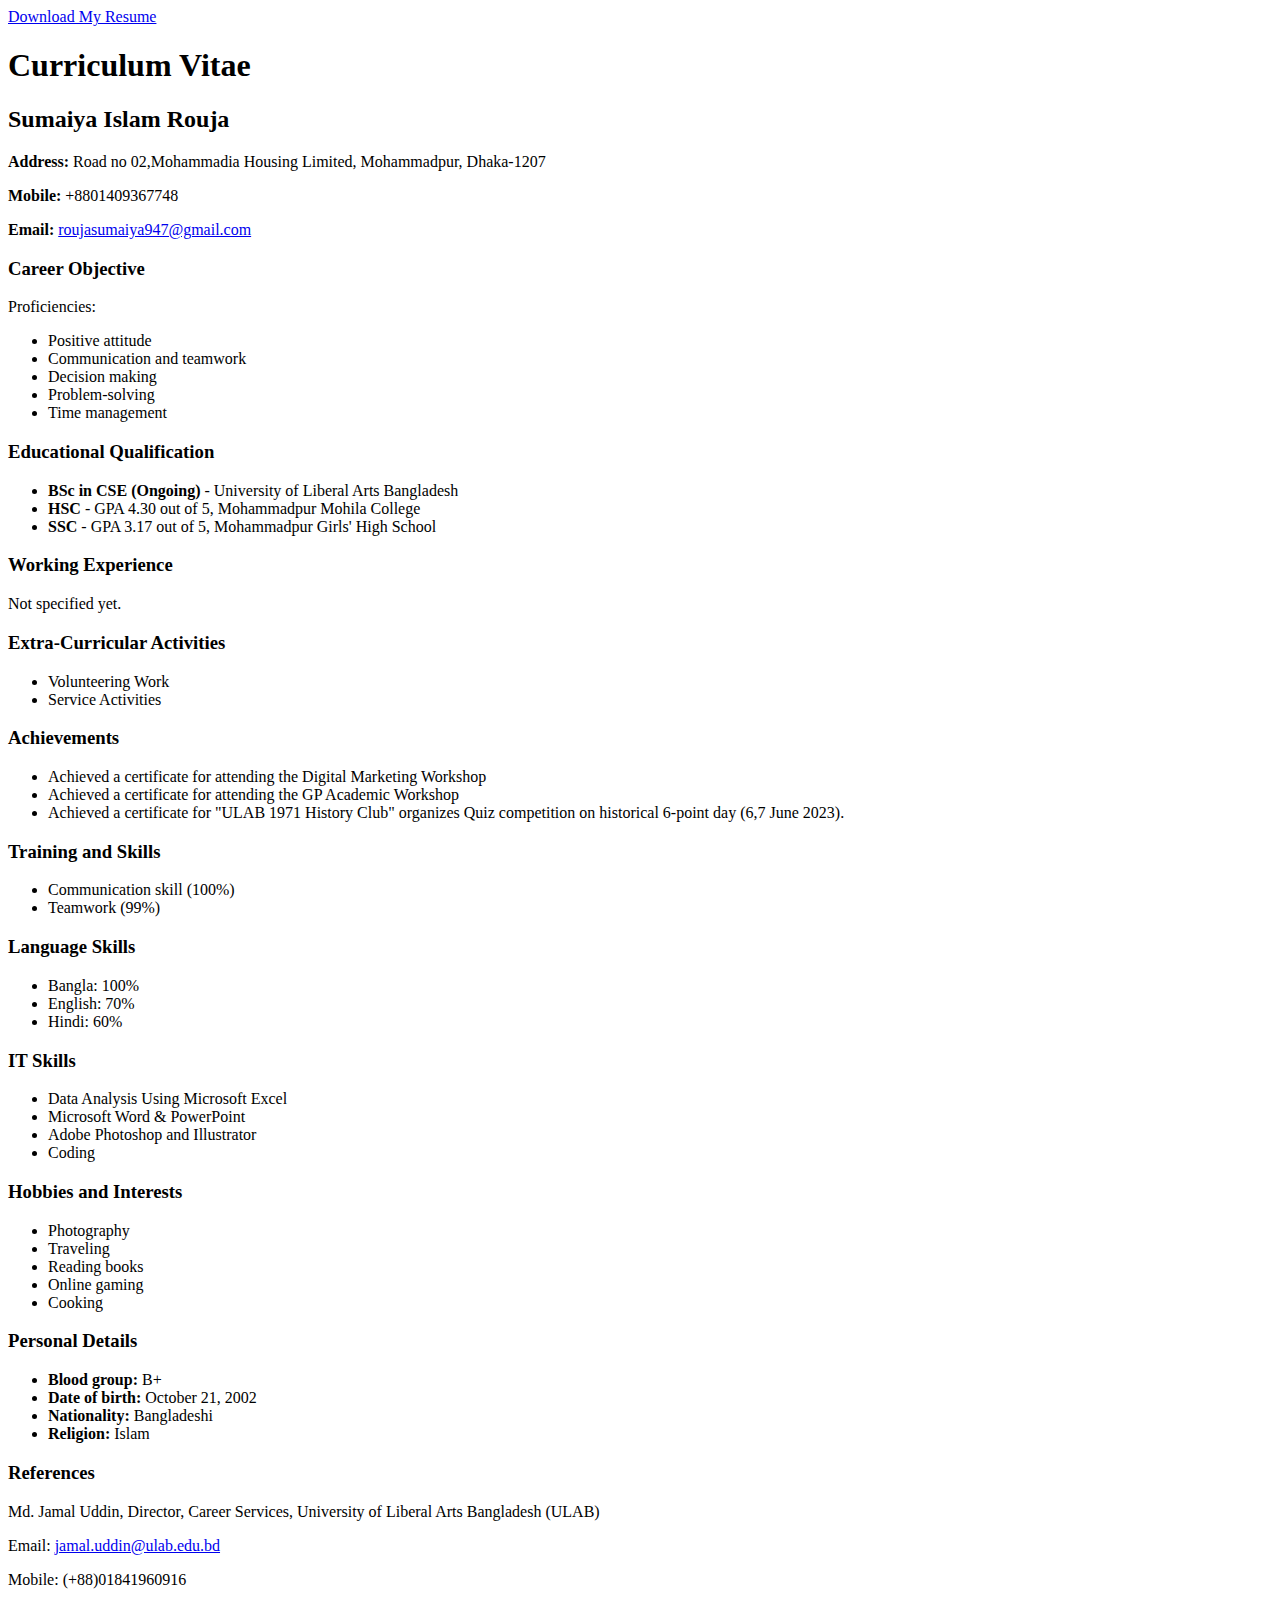
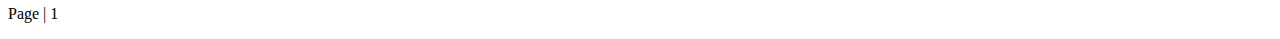
==== resume.html @ d21b8120 "Add files via upload" ====
<!DOCTYPE html>
<html lang="en">
<head>
    <meta charset="UTF-8">
    <meta name="viewport" content="width=device-width, initial-scale=1.0">
    <title>Sumaiya Islam Rouja - Curriculum Vitae</title>
    <link rel="stylesheet" href="resume.css">
</head>
<body>
    <header>
        <a href="files/Sumaiya_Islam_Rouja_Resume.pdf" target="_blank" class="resume-download-button">Download My Resume</a>
        <h1>Curriculum Vitae</h1>
        <h2>Sumaiya Islam Rouja</h2>
        <p><strong>Address:</strong> Road no 02,Mohammadia Housing Limited, Mohammadpur, Dhaka-1207</p>
        <p><strong>Mobile:</strong> +8801409367748</p>
        <p><strong>Email:</strong> <a href="mailto:roujasumaiya947@gmail.com">roujasumaiya947@gmail.com</a></p>
    </header>

    <section id="career-objective">
        <h3>Career Objective</h3>
        <p>Proficiencies:</p>
        <ul>
            <li>Positive attitude</li>
            <li>Communication and teamwork</li>
            <li>Decision making</li>
            <li>Problem-solving</li>
            <li>Time management</li>
        </ul>
    </section>

    <section id="education">
        <h3>Educational Qualification</h3>
        <ul>
            <li><strong>BSc in CSE (Ongoing)</strong> - University of Liberal Arts Bangladesh</li>
            <li><strong>HSC</strong> - GPA 4.30 out of 5, Mohammadpur Mohila College</li>
            <li><strong>SSC</strong> - GPA 3.17 out of 5, Mohammadpur Girls' High School </li>
        </ul>
    </section>

    <section id="experience">
        <h3>Working Experience</h3>
        <p>Not specified yet.</p>
    </section>

    <section id="extra-curricular">
        <h3>Extra-Curricular Activities</h3>
        <ul>
            <li>Volunteering Work</li>
            <li>Service Activities</li>
        </ul>
    </section>

    <section id="achievements">
        <h3>Achievements</h3>
        <ul>
            <li>Achieved a certificate for attending the Digital Marketing Workshop</li>
            <li>Achieved a certificate for attending the GP Academic Workshop</li>
            <li>Achieved a certificate for "ULAB 1971 History Club" organizes Quiz competition on historical 6-point day (6,7 June 2023).</li>
        </ul>
    </section>

    <section id="training-skills">
        <h3>Training and Skills</h3>
        <ul>
            <li>Communication skill (100%)</li>
            <li>Teamwork (99%)</li>
        </ul>
    </section>

    <section id="language-skills">
        <h3>Language Skills</h3>
        <ul>
            <li>Bangla: 100%</li>
            <li>English: 70%</li>
            <li>Hindi: 60%</li>
        </ul>
    </section>

    <section id="it-skills">
        <h3>IT Skills</h3>
        <ul>
            <li>Data Analysis Using Microsoft Excel</li>
            <li>Microsoft Word & PowerPoint</li>
            <li>Adobe Photoshop and Illustrator</li>
            <li>Coding</li>
        </ul>
    </section>

    <section id="hobbies">
        <h3>Hobbies and Interests</h3>
        <ul>
            <li>Photography</li>
            <li>Traveling</li>
            <li>Reading books</li>
            <li>Online gaming</li>
            <li>Cooking</li>
        </ul>
    </section>

    <section id="personal-details">
        <h3>Personal Details</h3>
        <ul>
            <li><strong>Blood group:</strong> B+</li>
            <li><strong>Date of birth:</strong> October 21, 2002</li>
            <li><strong>Nationality:</strong> Bangladeshi</li>
            <li><strong>Religion:</strong> Islam</li>
        </ul>
    </section>

    <section id="references">
        <h3>References</h3>
        <p>Md. Jamal Uddin, Director, Career Services, University of Liberal Arts Bangladesh (ULAB)</p>
        <p>Email: <a href="mailto:jamal.uddin@ulab.edu.bd">jamal.uddin@ulab.edu.bd</a></p>
        <p>Mobile: (+88)01841960916</p>
    </section>
  

    <footer>
        <p>Page | 1</p>
    </footer>

</body>
</html>
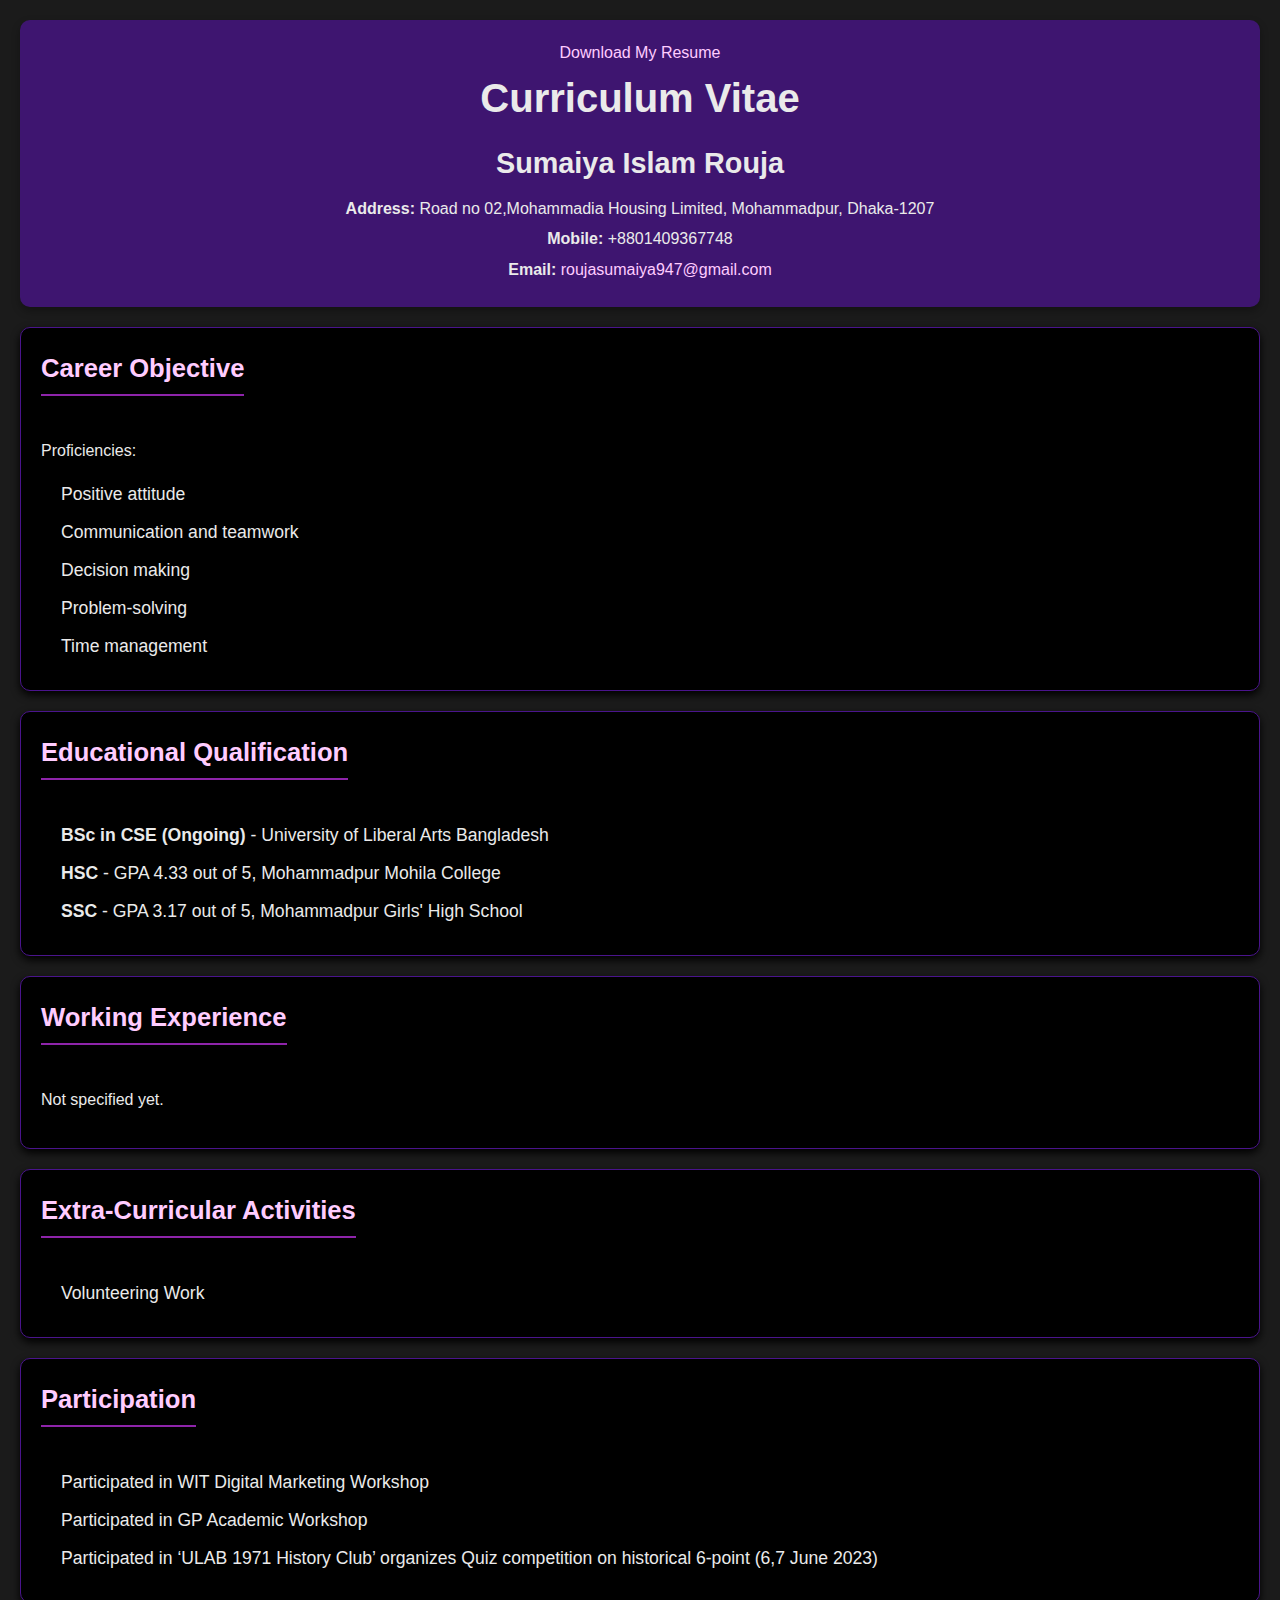
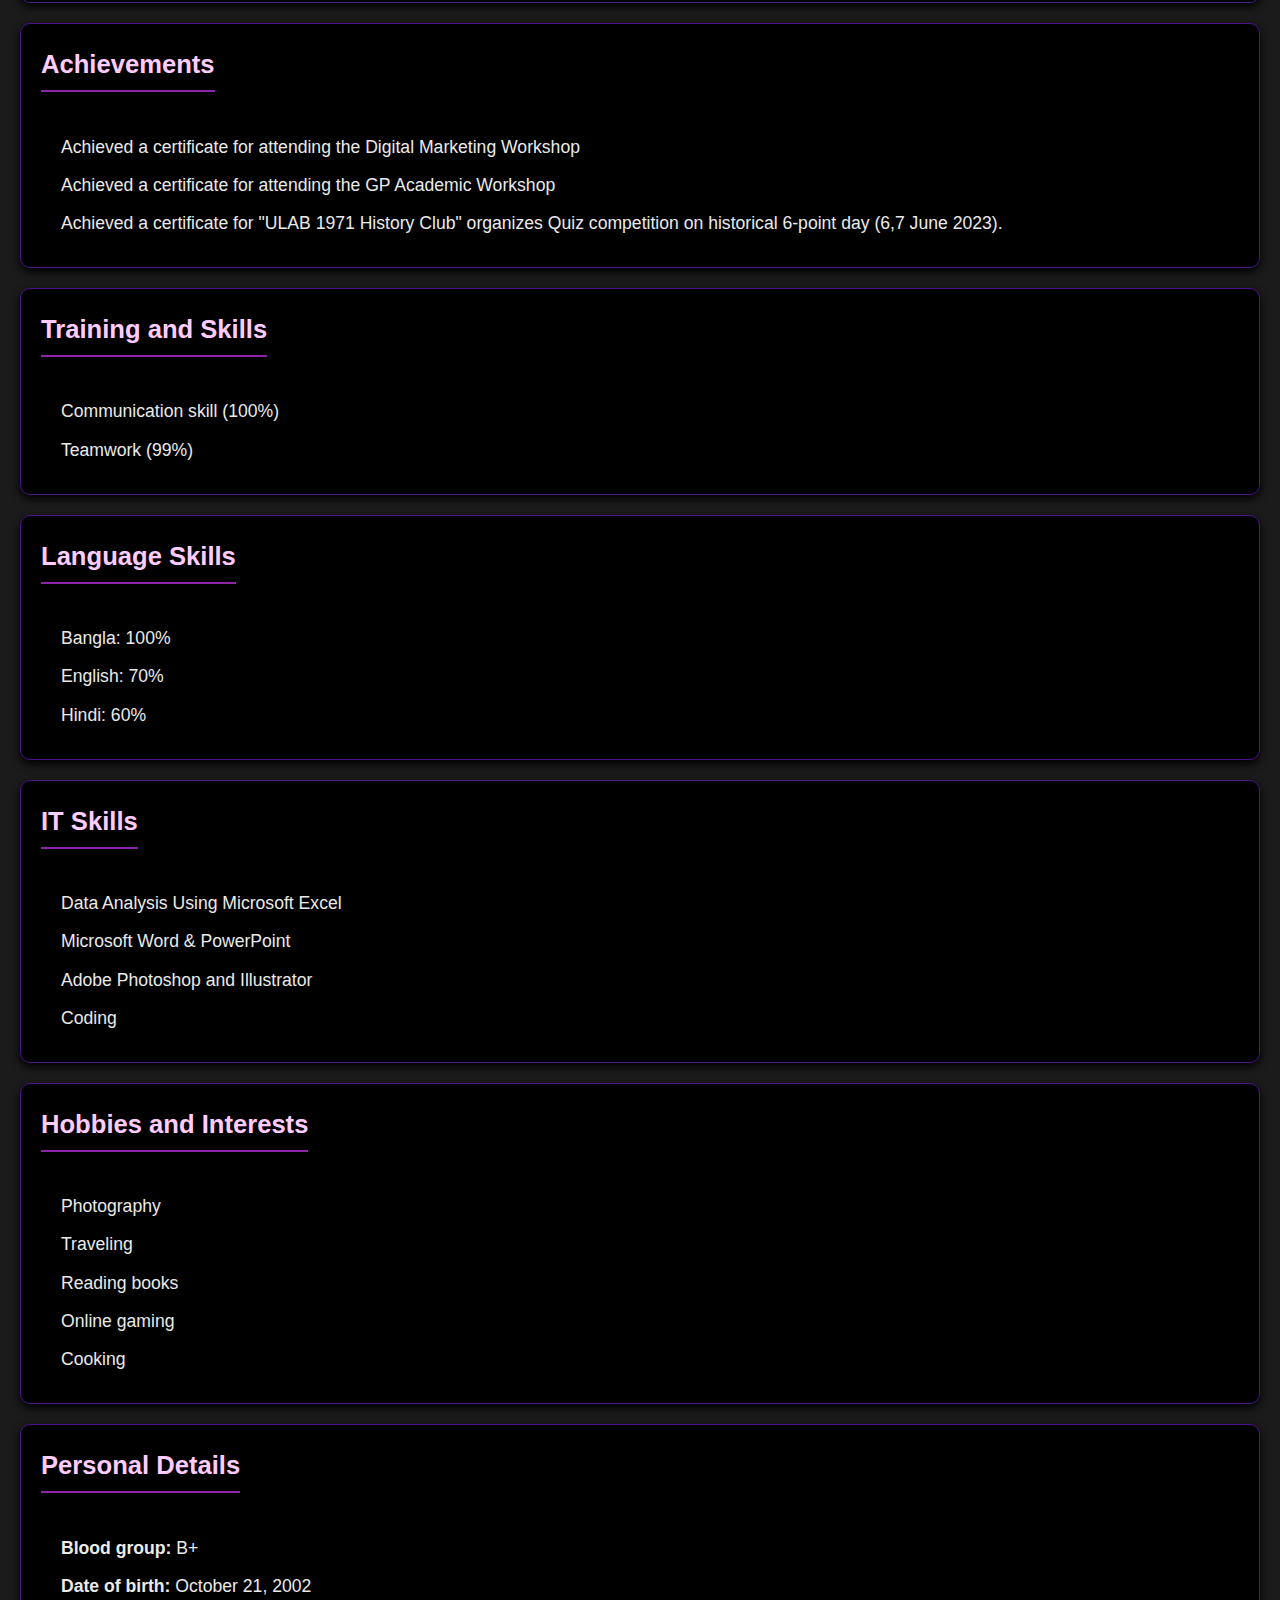
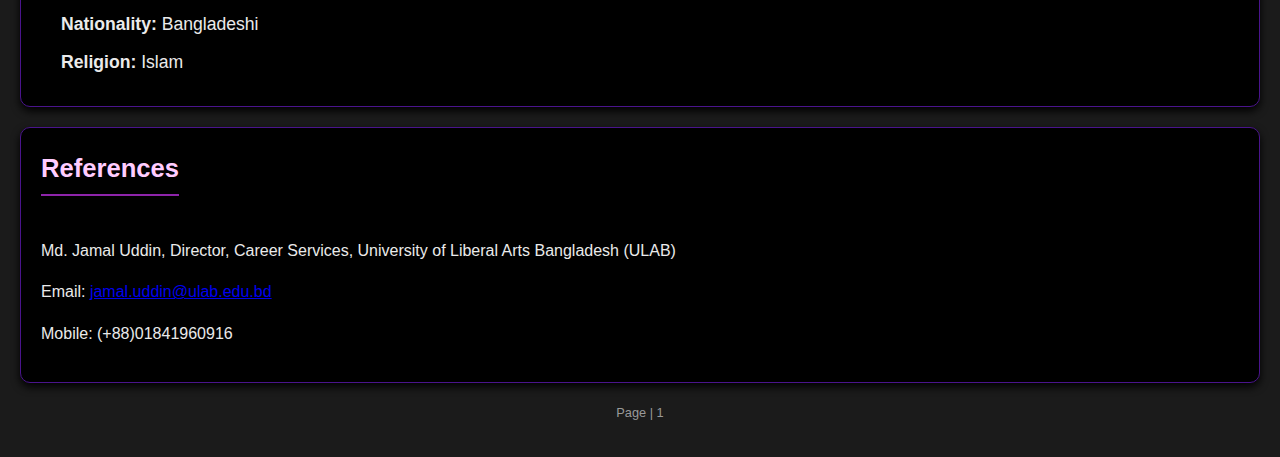
==== commit baeb587e: "Add files via upload" ====
--- a/resume.html
+++ b/resume.html
@@ -5,10 +5,11 @@
     <meta name="viewport" content="width=device-width, initial-scale=1.0">
     <title>Sumaiya Islam Rouja - Curriculum Vitae</title>
     <link rel="stylesheet" href="resume.css">
+    
 </head>
 <body>
     <header>
-        <a href="files/Sumaiya_Islam_Rouja_Resume.pdf" target="_blank" class="resume-download-button">Download My Resume</a>
+        <a href="Sumaiya_Islam_Rouja_Resume.docx" target="_blank" class="resume-download-button">Download My Resume</a>
         <h1>Curriculum Vitae</h1>
         <h2>Sumaiya Islam Rouja</h2>
         <p><strong>Address:</strong> Road no 02,Mohammadia Housing Limited, Mohammadpur, Dhaka-1207</p>
@@ -32,7 +33,7 @@
         <h3>Educational Qualification</h3>
         <ul>
             <li><strong>BSc in CSE (Ongoing)</strong> - University of Liberal Arts Bangladesh</li>
-            <li><strong>HSC</strong> - GPA 4.30 out of 5, Mohammadpur Mohila College</li>
+            <li><strong>HSC</strong> - GPA 4.33 out of 5, Mohammadpur Mohila College</li>
             <li><strong>SSC</strong> - GPA 3.17 out of 5, Mohammadpur Girls' High School </li>
         </ul>
     </section>
@@ -46,9 +47,18 @@
         <h3>Extra-Curricular Activities</h3>
         <ul>
             <li>Volunteering Work</li>
-            <li>Service Activities</li>
         </ul>
     </section>
+    
+    <section id="participation">
+        <h3>Participation</h3>
+        <ul>
+            <li>Participated in WIT Digital Marketing Workshop</li>
+            <li>Participated in GP Academic Workshop</li>
+            <li>Participated in ‘ULAB 1971 History Club’ organizes Quiz competition on historical 6-point (6,7 June 2023)</li>
+        </ul>
+    </section>
+    
 
     <section id="achievements">
         <h3>Achievements</h3>
--- a/resume.css
+++ b/resume.css
@@ -0,0 +1,135 @@
+/* styles.css */
+
+/* General Reset */
+body {
+    margin: 0;
+    font-family: 'Arial', sans-serif;
+    line-height: 1.6;
+    color: #eaeaea; /* Light lavender text */
+    background-color: #1b1b1b; /* Dark black background */
+    padding: 20px;
+}
+
+/* Header Section */
+header {
+    text-align: center;
+    margin-bottom: 20px;
+    padding: 20px;
+    background: #4a148cc1; /* Deep lavender background */
+    color: #eaeaea; /* Light lavender text */
+    border-radius: 10px;
+    box-shadow: 0 4px 8px rgba(0, 0, 0, 0.3);
+}
+
+header h1 {
+    font-size: 2.5em;
+    margin: 0;
+}
+
+header h2 {
+    font-size: 1.8em;
+    margin: 10px 0;
+}
+
+header p {
+    font-size: 1em;
+    margin: 5px 0;
+}
+
+header a {
+    color: #ffccff; /* Lavender pink link */
+    text-decoration: none;
+}
+
+header a:hover {
+    text-decoration: underline;
+}
+
+.download-pdf-button {
+    position: absolute;
+    top: 20px;
+    right: 20px;
+    background: #8e24aa; /* Vibrant lavender */
+    color: #fff;
+    border: none;
+    border-radius: 5px;
+    padding: 10px 15px;
+    font-weight: bold;
+    cursor: pointer;
+    transition: background 0.3s ease;
+}
+
+.download-pdf-button:hover {
+    background: #6a1b9a; /* Darker lavender */
+}
+
+/* Section Styles */
+section {
+    margin-bottom: 20px;
+    background: #000000; /* Dark background */
+    border: 1px solid #4a148c; /* Lavender border */
+    border-radius: 10px;
+    padding: 20px;
+    box-shadow: 0 4px 8px rgba(0, 0, 0);
+}
+
+section h3 {
+    margin-top: 0;
+    color: #ffccff; /* Lavender pink */
+    border-bottom: 2px solid #8e24aa; /* Lavender border */
+    display: inline-block;
+    padding-bottom: 5px;
+    font-size: 1.6em;
+}
+
+section ul {
+    padding: 0;
+    list-style: none;
+    margin: 15px 0 0 20px;
+}
+
+section ul li {
+    margin-bottom: 10px;
+    color: #eaeaea; /* Light lavender text */
+    font-size: 1.1em;
+}
+
+/* Footer Style */
+footer {
+    text-align: center;
+    font-size: 0.8em;
+    color: #999;
+    margin-top: 20px;
+}
+
+/* Responsive Design */
+@media (max-width: 600px) {
+    body {
+        padding: 10px;
+    }
+
+    header h1 {
+        font-size: 2em;
+    }
+
+    header h2 {
+        font-size: 1.6em;
+    }
+
+    header p {
+        font-size: 0.9em;
+    }
+
+    .download-pdf-button {
+        font-size: 0.9em;
+        padding: 8px 10px;
+    }
+
+    section h3 {
+        font-size: 1.4em;
+    }
+
+    section ul li {
+        font-size: 1em;
+    }
+}
